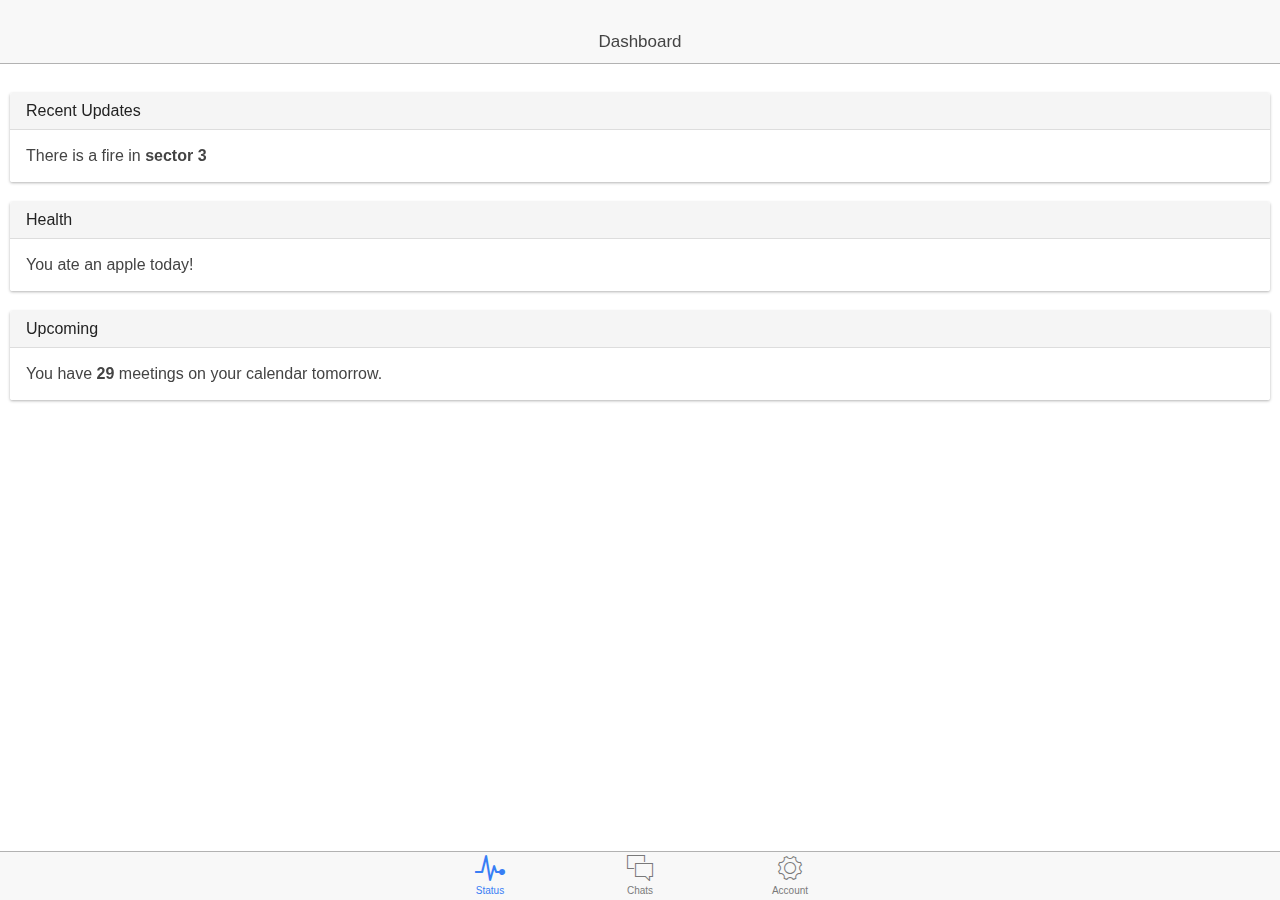
==== platforms/ios/www/index.html @ 316040fe "init" ====
<!DOCTYPE html>
<html>
  <head>
    <meta charset="utf-8">
    <meta name="viewport" content="initial-scale=1, maximum-scale=1, user-scalable=no, width=device-width">
    <title></title>

    <link href="lib/ionic/css/ionic.css" rel="stylesheet">
    <link href="css/style.css" rel="stylesheet">

    <!-- IF using Sass (run gulp sass first), then uncomment below and remove the CSS includes above
    <link href="css/ionic.app.css" rel="stylesheet">
    -->

    <!-- ionic/angularjs js -->
    <script src="lib/ionic/js/ionic.bundle.js"></script>

    <!-- cordova script (this will be a 404 during development) -->
    <script src="cordova.js"></script>

    <!-- your app's js -->
    <script src="js/app.js"></script>
    <script src="js/controllers.js"></script>
    <script src="js/services.js"></script>
  </head>
  <body ng-app="starter" class="platform-ios platform-cordova platform-webview">
    <!--
      The nav bar that will be updated as we navigate between views.
    -->
    <ion-nav-bar class="bar-stable">
      <ion-nav-back-button>
      </ion-nav-back-button>
    </ion-nav-bar>
    <!--
      The views will be rendered in the <ion-nav-view> directive below
      Templates are in the /templates folder (but you could also
      have templates inline in this html file if you'd like).
    -->
    <ion-nav-view></ion-nav-view>
  </body>
</html>
---- platforms/ios/www/css/style.css ----
/* Empty. Add your own CSS if you like */
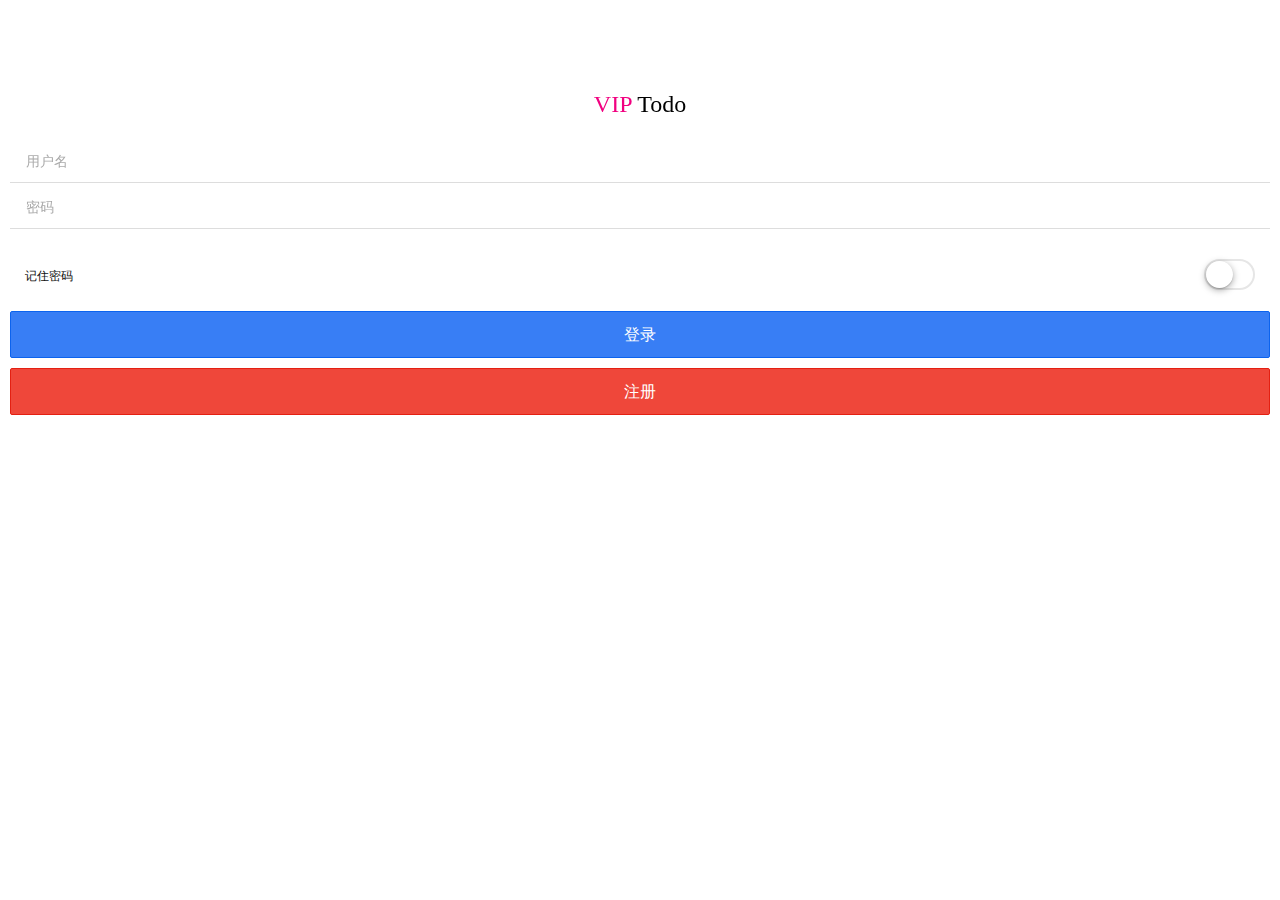
==== commit e9306c17: "update" ====
--- a/platforms/ios/www/index.html
+++ b/platforms/ios/www/index.html
@@ -1,6 +1,6 @@
 <!DOCTYPE html>
 <html>
-  <head>
+<head>
     <meta charset="utf-8">
     <meta name="viewport" content="initial-scale=1, maximum-scale=1, user-scalable=no, width=device-width">
     <title></title>
@@ -11,7 +11,6 @@
     <!-- IF using Sass (run gulp sass first), then uncomment below and remove the CSS includes above
     <link href="css/ionic.app.css" rel="stylesheet">
     -->
-
     <!-- ionic/angularjs js -->
     <script src="lib/ionic/js/ionic.bundle.js"></script>
 
@@ -19,23 +18,26 @@
     <script src="cordova.js"></script>
 
     <!-- your app's js -->
-    <script src="js/app.js"></script>
-    <script src="js/controllers.js"></script>
-    <script src="js/services.js"></script>
-  </head>
-  <body ng-app="starter" class="platform-ios platform-cordova platform-webview">
+    <script src="app.js"></script>
+
+    <script src="templates/login/js/login-service.js"></script>
+    <script src="templates/login/js/login-controller.js"></script>
+    
+</head>
+<body ng-app="todo" class="platform-ios platform-cordova platform-webview">
     <!--
       The nav bar that will be updated as we navigate between views.
     -->
     <ion-nav-bar class="bar-stable">
-      <ion-nav-back-button>
-      </ion-nav-back-button>
+        <ion-nav-back-button class="button-clear"></ion-nav-back-button>
     </ion-nav-bar>
     <!--
-      The views will be rendered in the <ion-nav-view> directive below
+      The views will be rendered in the <ion-nav-view>
+    directive below
       Templates are in the /templates folder (but you could also
       have templates inline in this html file if you'd like).
     -->
     <ion-nav-view></ion-nav-view>
-  </body>
-</html>
+
+</body>
+</html>--- a/platforms/ios/www/css/style.css
+++ b/platforms/ios/www/css/style.css
@@ -1 +1,9 @@
 /* Empty. Add your own CSS if you like */
+
+.bar-stable{display: none;}
+.logo{text-align: center; font:normal 24px/43px "Microsoft YaHei"; padding: 10px 0;}
+.logo em{color: #f10180}
+
+.loginPage .item-input{border-bottom: solid 1px #ddd}
+.loginPage .toggle-large{border: 0 none;}
+.save-pw span{color: #111; font-size: 12px;}